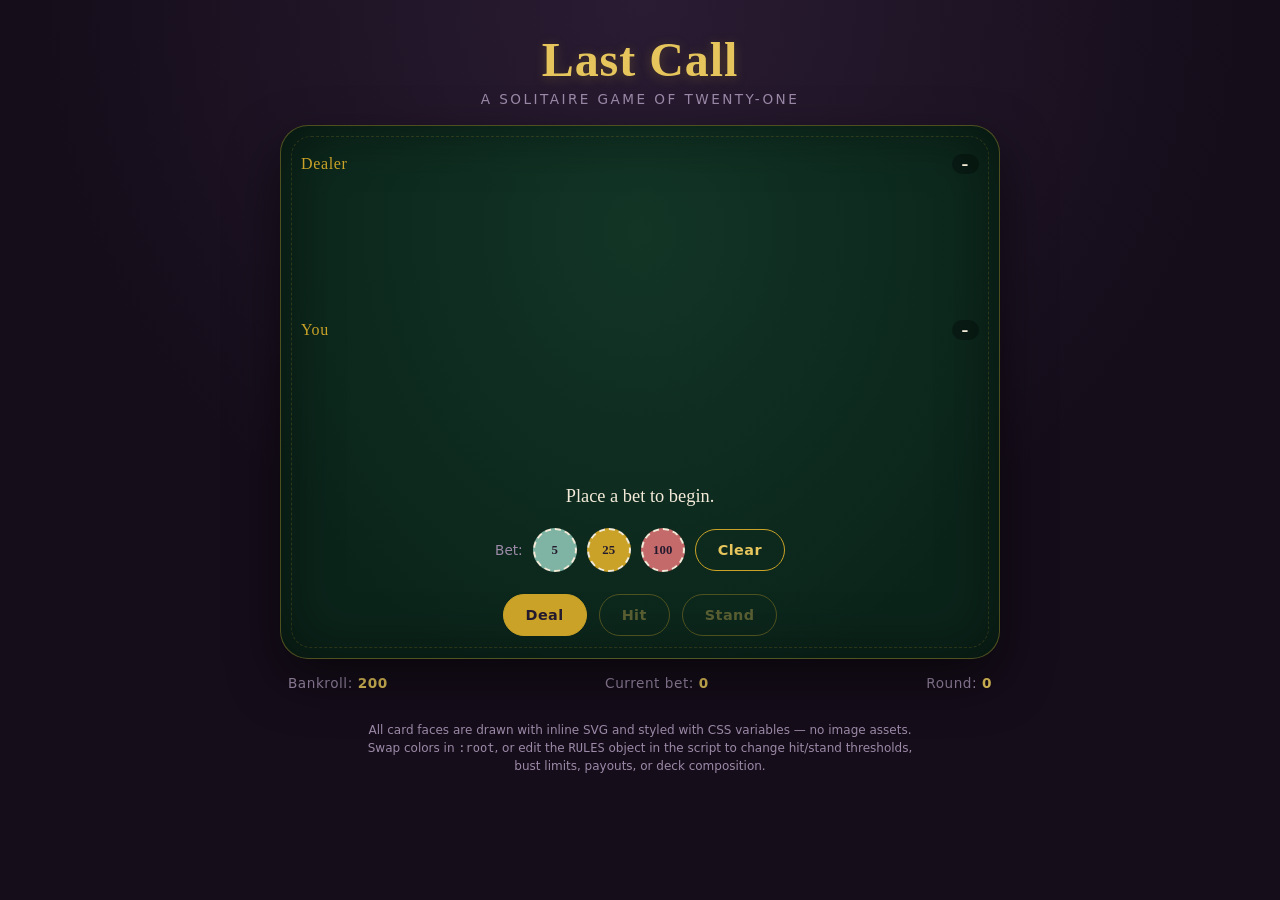
==== source/game.html @ 6c2baff7 "separate js and html, format fixes" ====
<!DOCTYPE html>
<html lang="en">
<head>
<meta charset="UTF-8">
<meta name="viewport" content="width=device-width, initial-scale=1.0">
<title>Last Call — Solo Twenty-One</title>
<script src="game.js" defer></script>
<style>
  :root{
    --bg: #150d1a;
    --panel: #211829;
    --felt: #123526;
    --felt-dark: #0b241a;
    --gold: #c9a227;
    --gold-bright: #e6c65c;
    --cream: #f3ead8;
    --ink: #241a2e;
    --red: #a5293b;
    --muted: #9c8aa8;
    --radius: 14px;
    --serif: 'Playfair Display', Georgia, serif;
    --sans: 'Inter', system-ui, sans-serif;
  }

  * { box-sizing: border-box; }

  body{
    margin:0;
    min-height:100vh;
    background:
      radial-gradient(circle at 50% 0%, #2a1c33 0%, var(--bg) 55%);
    font-family: var(--sans);
    color: var(--cream);
    display:flex;
    flex-direction:column;
    align-items:center;
    padding: 32px 16px 60px;
  }

  @font-face{ /* fallback-safe, will use system fonts if CDN blocked */ }

  header{
    text-align:center;
    margin-bottom: 18px;
  }
  h1{
    font-family: var(--serif);
    font-weight: 700;
    font-size: clamp(2rem, 5vw, 3rem);
    letter-spacing: 0.02em;
    margin: 0 0 4px;
    color: var(--gold-bright);
    text-shadow: 0 2px 12px rgba(201,162,39,0.25);
  }
  .tagline{
    color: var(--muted);
    font-size: 0.85rem;
    letter-spacing: 0.18em;
    text-transform: uppercase;
  }

  .table{
    width: min(720px, 100%);
    background:
      radial-gradient(ellipse at 50% 20%, var(--felt) 0%, var(--felt-dark) 80%);
    border: 1px solid rgba(201,162,39,0.35);
    border-radius: 28px;
    padding: 28px 20px 22px;
    box-shadow:
      inset 0 0 60px rgba(0,0,0,0.45),
      0 20px 50px rgba(0,0,0,0.5);
    position: relative;
  }
  .table::before{
    content:"";
    position:absolute; inset: 10px;
    border: 1px dashed rgba(201,162,39,0.18);
    border-radius: 20px;
    pointer-events:none;
  }

  .zone{ margin-bottom: 22px; }
  .zone-label{
    display:flex; justify-content:space-between; align-items:baseline;
    font-family: var(--serif);
    font-size: 1rem;
    color: var(--gold);
    margin-bottom: 8px;
    letter-spacing: 0.04em;
  }
  .zone-label .score{
    font-family: var(--sans);
    font-weight: 700;
    color: var(--cream);
    background: rgba(0,0,0,0.3);
    padding: 2px 10px;
    border-radius: 999px;
    font-size: 0.85rem;
  }

  .hand{
    display:flex;
    gap: 10px;
    min-height: 116px;
    flex-wrap: wrap;
  }

  .card{
    width: 74px;
    height: 104px;
    border-radius: 8px;
    background: var(--cream);
    box-shadow: 0 6px 14px rgba(0,0,0,0.4);
    position: relative;
    animation: deal 260ms ease-out;
    flex-shrink: 0;
  }
  @keyframes deal{
    from{ transform: translateY(-30px) rotate(-6deg); opacity:0; }
    to{ transform: translateY(0) rotate(0); opacity:1; }
  }
  .card.back{
    background:
      repeating-linear-gradient(45deg, var(--felt-dark) 0 6px, var(--ink) 6px 12px);
    border: 2px solid var(--gold);
  }
  .card svg{ width:100%; height:100%; display:block; }

  .controls{
    display:flex;
    gap: 12px;
    justify-content:center;
    flex-wrap: wrap;
    margin-top: 22px;
  }
  button{
    font-family: var(--sans);
    font-weight: 600;
    font-size: 0.9rem;
    letter-spacing: 0.03em;
    padding: 12px 22px;
    border-radius: 999px;
    border: 1px solid var(--gold);
    background: transparent;
    color: var(--gold-bright);
    cursor: pointer;
    transition: transform 120ms ease, background 120ms ease, color 120ms ease;
  }
  button:hover:not(:disabled){
    background: var(--gold);
    color: var(--ink);
    transform: translateY(-2px);
  }
  button:disabled{ opacity: 0.35; cursor: not-allowed; }
  button.primary{ background: var(--gold); color: var(--ink); }
  button.primary:hover:not(:disabled){ background: var(--gold-bright); }

  .status{
    text-align:center;
    margin-top: 18px;
    min-height: 28px;
    font-family: var(--serif);
    font-size: 1.15rem;
    color: var(--cream);
  }
  .status.win{ color: #7fd99a; }
  .status.lose{ color: var(--red); }
  .status.push{ color: var(--gold-bright); }

  .stats{
    width: min(720px, 100%);
    display:flex;
    justify-content: space-between;
    margin-top: 16px;
    padding: 0 8px;
    font-size: 0.85rem;
    color: var(--muted);
    letter-spacing: 0.04em;
  }
  .stats b{ color: var(--gold-bright); }

  .bet-row{
    display:flex; gap:10px; justify-content:center; align-items:center;
    margin-top: 14px; flex-wrap: wrap;
  }
  .chip{
    width:44px; height:44px; border-radius:50%;
    display:flex; align-items:center; justify-content:center;
    font-family: var(--serif); font-weight:700; font-size:0.8rem;
    border: 2px dashed var(--cream);
    cursor:pointer; color: var(--ink);
    transition: transform 120ms ease;
  }
  .chip:hover{ transform: scale(1.08); }
  .chip[data-v="5"]{ background:#7fb3a3; }
  .chip[data-v="25"]{ background:var(--gold); }
  .chip[data-v="100"]{ background:#c46a6a; }

  footer{
    margin-top: 30px;
    font-size: 0.75rem;
    color: var(--muted);
    text-align:center;
    max-width: 560px;
    line-height: 1.5;
  }
</style>
</head>
<body>

<header>
  <h1>Last Call</h1>
  <div class="tagline">a solitaire game of twenty-one</div>
</header>

<div class="table">
  <div class="zone">
    <div class="zone-label"><span>Dealer</span><span class="score" id="dealerScore">–</span></div>
    <div class="hand" id="dealerHand"></div>
  </div>
  <div class="zone">
    <div class="zone-label"><span>You</span><span class="score" id="playerScore">–</span></div>
    <div class="hand" id="playerHand"></div>
  </div>

  <div class="status" id="status">Place a bet to begin.</div>

  <div class="bet-row" id="betRow">
    <span style="color:var(--muted); font-size:0.85rem;">Bet:</span>
    <div class="chip" data-v="5">5</div>
    <div class="chip" data-v="25">25</div>
    <div class="chip" data-v="100">100</div>
    <button id="clearBet">Clear</button>
  </div>

  <div class="controls">
    <button class="primary" id="dealBtn">Deal</button>
    <button id="hitBtn" disabled>Hit</button>
    <button id="standBtn" disabled>Stand</button>
  </div>
</div>

<div class="stats">
  <span>Bankroll: <b id="bankroll">200</b></span>
  <span>Current bet: <b id="currentBet">0</b></span>
  <span>Round: <b id="roundNum">0</b></span>
</div>

<footer>
  All card faces are drawn with inline SVG and styled with CSS variables — no image assets.
  Swap colors in <code>:root</code>, or edit the <code>RULES</code> object in the script to change
  hit/stand thresholds, bust limits, payouts, or deck composition.
</footer>


</body>
</html>
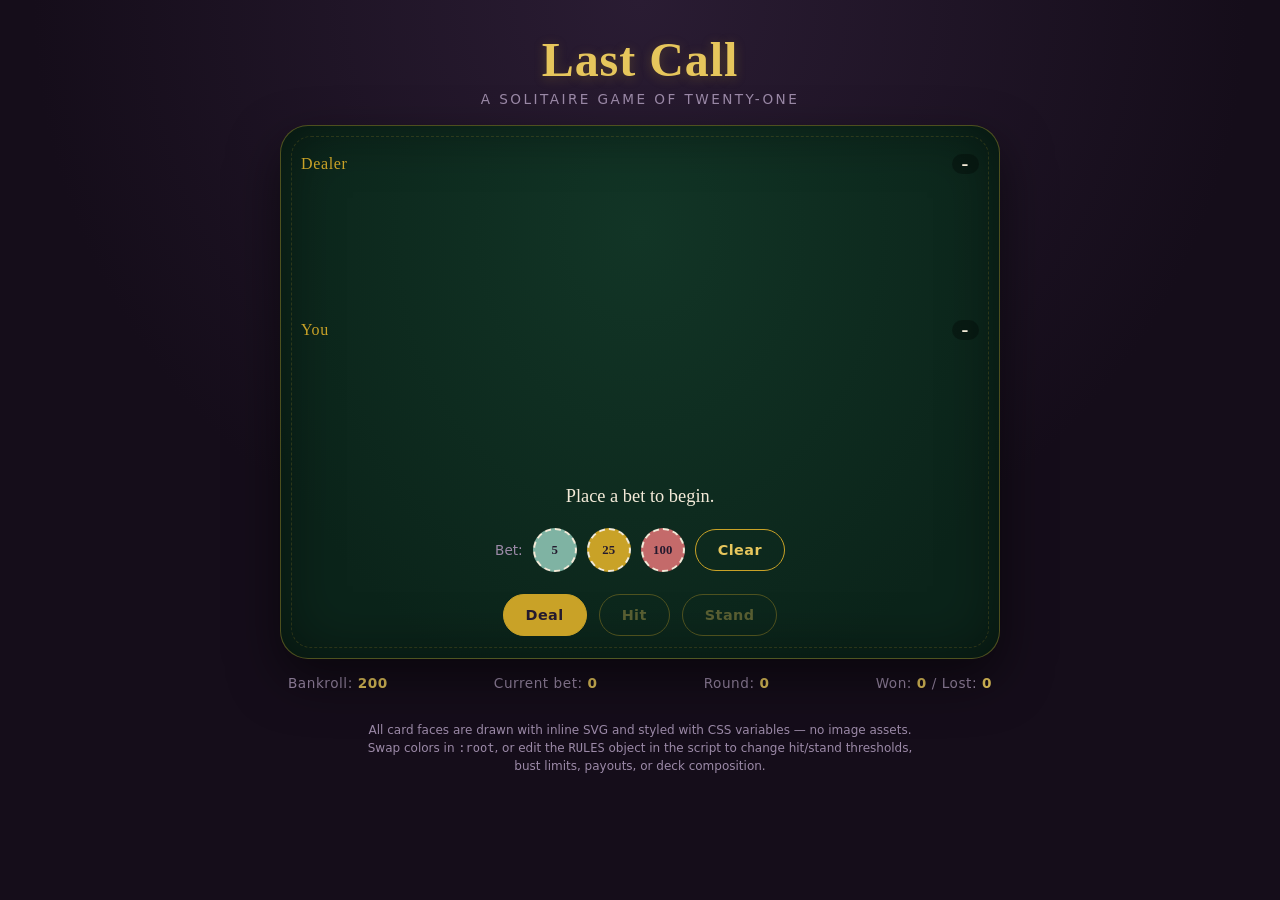
==== commit dc8c0bd3: "tracker to track wins and losses" ====
--- a/source/game.html
+++ b/source/game.html
@@ -171,6 +171,8 @@
     width: min(720px, 100%);
     display:flex;
     justify-content: space-between;
+    flex-wrap: wrap;
+    gap: 8px 16px;
     margin-top: 16px;
     padding: 0 8px;
     font-size: 0.85rem;
@@ -244,6 +246,7 @@
   <span>Bankroll: <b id="bankroll">200</b></span>
   <span>Current bet: <b id="currentBet">0</b></span>
   <span>Round: <b id="roundNum">0</b></span>
+  <span>Won: <b id="wins">0</b> / Lost: <b id="losses">0</b></span>
 </div>
 
 <footer>
